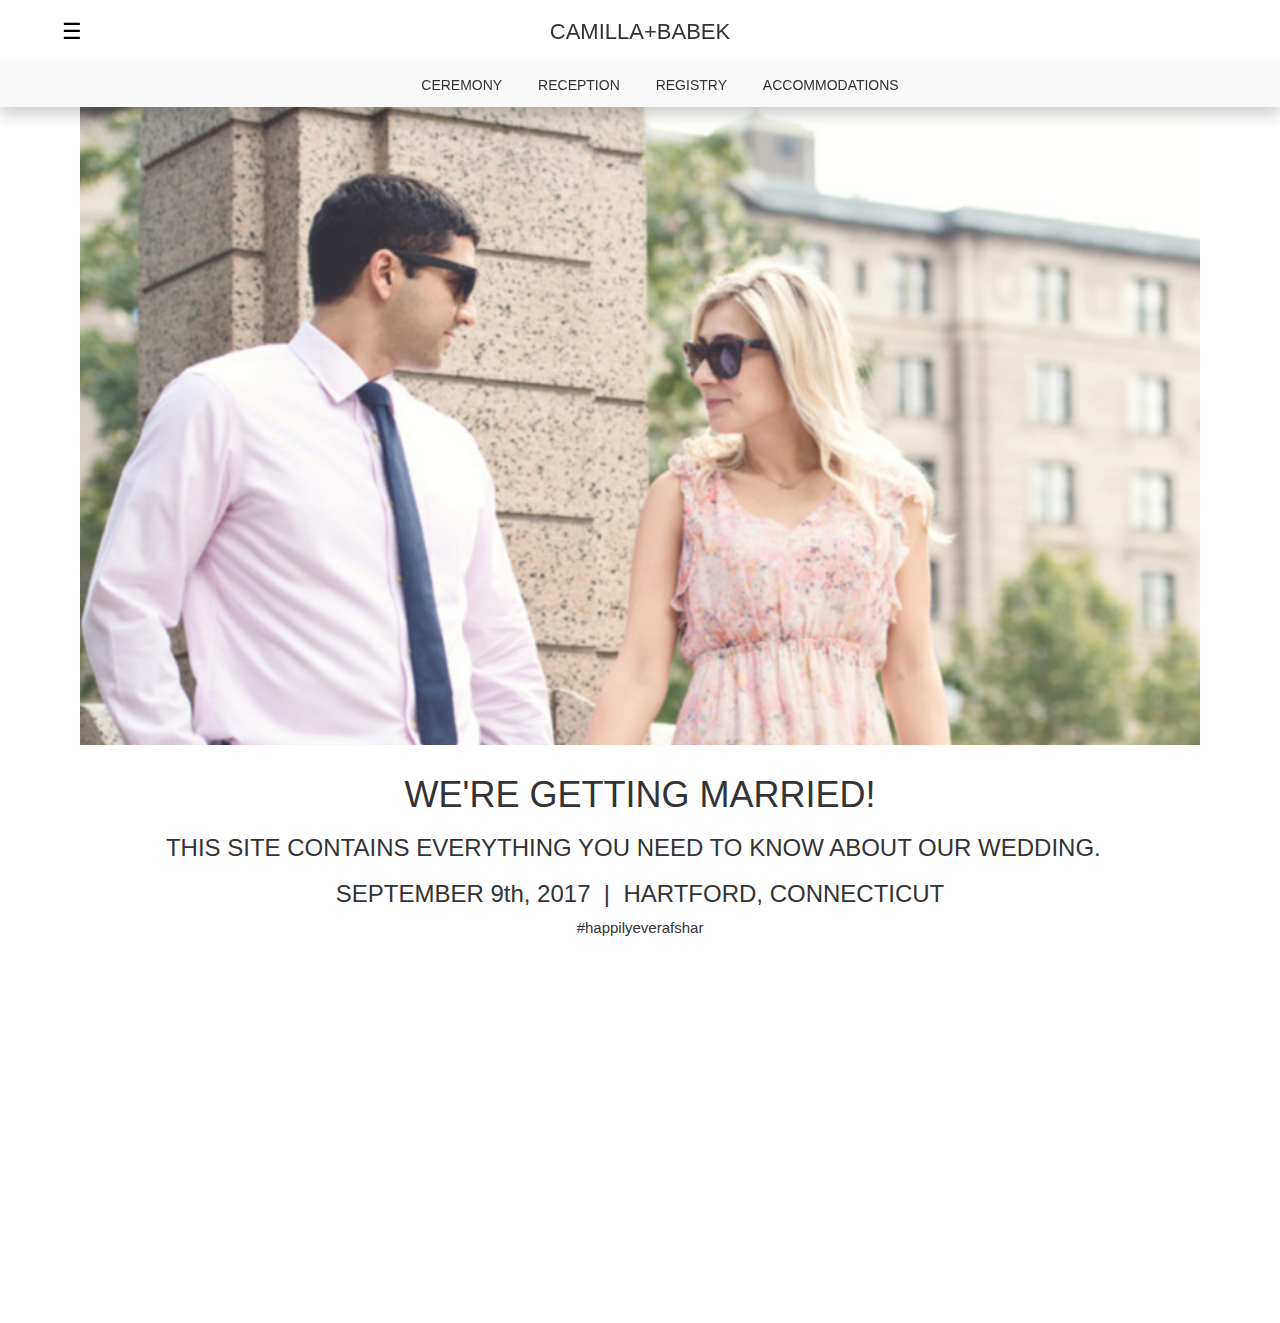
==== index.html @ c82cd3d7 "attire: formal" ====
<link rel="stylesheet" href="style.css">
<script src="https://cdnjs.cloudflare.com/ajax/libs/twitter-bootstrap/3.3.7/js/bootstrap.min.js"></script>
<script src="https://cdnjs.cloudflare.com/ajax/libs/jquery/3.1.0/jquery.min.js"></script>
<link href="https://cdnjs.cloudflare.com/ajax/libs/twitter-bootstrap/3.3.7/css/bootstrap.min.css" rel="stylesheet" />
<script src="script_withmobile.js"></script>
<script async src="//platform.twitter.com/widgets.js" charset="utf-8"></script>
<head>
<title>Camilla + Babek</title>
	<link rel="apple-touch-icon" sizes="57x57" href="/apple-icon-57x57.png">
	<link rel="apple-touch-icon" sizes="60x60" href="/apple-icon-60x60.png">
	<link rel="apple-touch-icon" sizes="72x72" href="/apple-icon-72x72.png">
	<link rel="apple-touch-icon" sizes="76x76" href="/apple-icon-76x76.png">
	<link rel="apple-touch-icon" sizes="114x114" href="/apple-icon-114x114.png">
	<link rel="apple-touch-icon" sizes="120x120" href="/apple-icon-120x120.png">
	<link rel="apple-touch-icon" sizes="144x144" href="/apple-icon-144x144.png">
	<link rel="apple-touch-icon" sizes="152x152" href="/apple-icon-152x152.png">
	<link rel="apple-touch-icon" sizes="180x180" href="/apple-icon-180x180.png">
	<link rel="icon" type="image/png" sizes="192x192"  href="/android-icon-192x192.png">
	<link rel="icon" type="image/png" sizes="32x32" href="/favicon-32x32.png">
	<link rel="icon" type="image/png" sizes="96x96" href="/favicon-96x96.png">
	<link rel="icon" type="image/png" sizes="16x16" href="/favicon-16x16.png">
	<link rel="manifest" href="/manifest.json">
	<meta name="msapplication-TileColor" content="#ffffff">
	<meta name="msapplication-TileImage" content="/ms-icon-144x144.png">
	<meta name="theme-color" content="#ffffff">
	
	<!-- fonts -->
		<link href="https://fonts.googleapis.com/css?family=Maven+Pro" rel="stylesheet">
</head>	
	<div class="dropdown navbar-fixed-top">
	  <button class="dropbtn"><span class="burger">&#9776;</span><a href="#" data-launch-view="welcome"><span>CAMILLA+BABEK</span></a></button>
		<ul class = "dropdown-content">
		  <li><a href="#" data-launch-view="CEREMONY">CEREMONY</a></li>
		  <li><a href="#" data-launch-view="RECEPTION">RECEPTION</a></li>
		  <li><a href="#" data-launch-view="REGISTRY">REGISTRY</a></li>
		  <li><a href="#" data-launch-view="ACCOMODATIONS">ACCOMMODATIONS</a></li>
	  </ul>
	</div>
	<body>
		<div id="welcome" class="view pgfontcolor">
			<div class="welcomeparallax pp"></div>
			<div class="welcome-text">
				<h1 class="text-align-center">
				WE'RE GETTING MARRIED!</h1>
				<h3 class="text-align-center">
				THIS SITE CONTAINS EVERYTHING YOU NEED TO KNOW ABOUT OUR WEDDING. &nbsp;</h3>
				<h3 class="text-align-center">
				SEPTEMBER 9th, 2017 &nbsp;| &nbsp;HARTFORD, CONNECTICUT</h3>
				<p class="text-align-center">
							<span style="font-size:15px">
								<a href="https://twitter.com/intent/tweet?button_hashtag=happilyeverafshar" class="tweet" data-show-count="false">#happilyeverafshar</a>
								<script async src="//platform.twitter.com/widgets.js" charset="utf-8"></script>
							</span>
				</p>
			</div>
		</div>
				<!--The Wedding-->
				<div id="CEREMONY" class="view pgfontcolor text-align-center">
					<hr class="ceremonyPg">
					<div class="ceremonyparallax pp">
					</div>
					<div class="ceremony-text">
					  <!--<h1 class="i1 wed-text">The Wedding Ceremony</h1> -->
						<h2 class="htwo">Saint Cyril and Saint Methodius Church</h3>
						<h4 class="hfour">55 Charter Oak Ave</h4>
						<h4 class="hfour">Hartford, CT 06106</h4>
						<h4 class="hfour"><i>Ceremony begins at 2:00 PM</i><h4>
						<h4 class="hfour"><i>Parking available at church</i><h4>
					</div>
				 </div>
				  <!--The Reception-->
				<div id="RECEPTION" class="view pgfontcolor">
					<hr class="receptionPg">
					<div class="receptionparallax pp">
					</div>  
					<div class="reception-text">
					  <!--<h1 class="text-align-center i1">The Reception</h1>-->
					  <h2 class="htwo">The Society Room of Hartford</h2>
						<h4 class="society-address hfour">31 Pratt St</h5>
						<h4 class="society-address hfour">Hartford, CT 06103</h5>
						<h5>Cocktail hour starts at 6:00PM</h5>
						<h5 class="hour"><i>Attire: Formal</i></h5>
						<h5 class="hour"><i>We recommend guests park in Pratt St lot beside venue.</i></h5>
						<h5 class="hour"><i>Parking vouchers available at reception.</i></h5>
					</div>
				  <br><br>  
				</div>
				  <!--The Registry-->
				<div id="REGISTRY" class="view pgfontcolor">
					<hr class="registryPg">
					<div class="registryparallax pp">
					</div>  
					<div class="registry-text text-align-center">
					  <!--<h1 class="i1 text-align-center">The Registry</h1>-->
					  <ul class="registrytbl text-align-center">
						<!--<li class="text-align-center">Coming Soon...</li>-->
						<li><a href="https://www.crateandbarrel.com/gift-registry/camilla-retecki-and-babek-afshar/r5692065" target='_blank'><img src="cratebarrel1.png" height="87" width="412" class="text-align-center"></a></li>
						<div><a href="https://www.crateandbarrel.com/gift-registry/camilla-retecki-and-babek-afshar/r5692065" target='_blank' text-decoration='none'>Click here to view our registry.</a></div>
						<!--		<li><img src="http://i.imgur.com/DUhgQKY.png" height="80" width="150" class="text-align-center"></li>
						  <li><img src="http://i.imgur.com/pPGOLxx.png" height="40" width="150" class="text-align-center"></li>
						  <li><img src="http://i.imgur.com/EYZwRKg.png" height="40" width="100" class="text-align-center"></li>
-->
						  </ul>	
					</div>
				</div>
		  <!--Lodging-->
				<div id="ACCOMODATIONS" class="view pgfontcolor">
					<hr class="lodgingPg">
					<div class="lodgingparallax pp">
					</div>					
					<div class="accomodations-text text-align-center">
						<h2 class="text-align-center i1">Please book by August 8 for preferred rates.</h2>
						<br>
						<ul class ="lodging-tbl">
							<li class="lodging-border">
								<h2 class="htwo">Hartford Marriott Downtown</h2>
								<h5><a href="https://www.google.com/maps/place/Hartford+Marriott+Downtown" class="hotellinks" target='_blank'>200 Columbus Blvd, Hartford, CT 06103</a></h5>
								<h5><a href="https://aws.passkey.com/go/reteckiafshar2017" target='_blank' class="hotellinks">Standard Room Single/Double - $119/night</a></h5>
								<h5><a href="https://aws.passkey.com/go/reteckiafshar2017" target='_blank'>Click to Book</a></h5>
								</li>
							<li class="lodging-border gap">
								<h2 class="htwo">Hilton Hartford Hotel</h2>
								<h5><a href="https://www.google.com/maps/place/Hilton+Hartford,+Trumbull+Street,+Hartford,+CT" class="hotellinks" target='_blank'>315 Trumbull St, Hartford, CT 06103</a></h5>
								<h5><a href="http://www.hilton.com/en/hi/groups/personalized/H/HFDHHHF-RAW-20170908/index.jhtml" class="hotellinks" target='_blank'>1 King Bed - $135/night</a></h5>
								<h5><a href="http://www.hilton.com/en/hi/groups/personalized/H/HFDHHHF-RAW-20170908/index.jhtml" class="hotellinks" target='_blank'>2 Double Beds - $135/night</a></h5>
								<h5><a href="http://www.hilton.com/en/hi/groups/personalized/H/HFDHHHF-RAW-20170908/index.jhtml" target='_blank'>Click to Book</a></h5>
							</li>
							<li class="gap">
								<h2 class="htwo">Residence Inn Hartford</h2>
								<h5><a href="https://www.google.com/maps/place/Residence+Inn+Hartford+Downtown,+CT/@41.767891,-72.6746597,17z/" class="hotellinks" target='_blank'>942 Main St, Hartford, CT 06103</a></h5>
								<h5>1 Bedroom Bi-level Loft, 1 King or 1 Queen - $149/night</h5>
								<h5>Group code: RTARTAD</h5>
								<h5>Parking - $5/night</h5>
								<h5><a href="http://www.marriott.com/hotels/travel/bdlri-residence-inn-hartford-downtown/" target='_blank'>Click to Book</a></h5>
							</li>			
						</ul>
					</div>
				</div>
	</body>
---- style.css ----
/* arimo - google web font	https://fonts.google.com/ */
/* Dropdown Button */
body {
	font-family: 'Maven Pro', sans-serif;
	
}
.burger {
	position: absolute;
	left: 62px;
}
.dropbtn {
    width: 100%;
    text-align: center;
	margin-left: auto;
	margin-right: auto;
    background-color: white;
    color: black;
    padding: 16px;
    font-size: 22px;
    border: none;
    cursor: pointer;
}
.dropbtn a {
  text-decoration: none;
  color: #333333;
}
.dropbtn a:hover {
  color: grey;
  text-decoration: none;
}
.dropbtn a:on
/* The container <div> - needed to position the dropdown content */
.dropdown {
	border-radius: 0;
	border: none;
	margin-bottom: 0;
}

/* Dropdown Content (Hidden by Default) */
.dropdown-content {
  display:none; width: 100%; text-align: center; left:0; right:0; 
  
    background-color: #f9f9f9;
    min-width: 160px;
    box-shadow: 0px 8px 16px 0px rgba(0,0,0,0.2);
  list-style: none;
}

/* Links inside the dropdown */
.dropdown-content li {
    color: #333333;
    padding: 12px 16px;
    /*text-decoration: none;*/
    display: inline-block;
}
.dropdown-content a {
  color:#333333;
  text-decoration: none;
}
/* Change color of dropdown links on hover */
.dropdown-content a:hover {
  color: grey;
  text-decoration: none;
}

/* Show the dropdown menu on hover */
.dropdown:hover .dropdown-content {
    display: inline-block;
}

/* Change the background color of the dropdown button when the dropdown content is shown */
/*.dropdown:hover .dropbtn {
    background-color: #3e8e41;
}*/
.text-align-center {
  text-align: center;
  /*font-family:Helvetica,Arial,sans-serif;*/
}


.tweet {
	color: inherit;
}

.tweet:hover {
	text-decoration: none;
}

/*Wedding Page CSS*/
.image-ctr {
  text-align: center;
}
.wed-img {

  width: 80%;  
  overflow: hidden;
}

.i1 {
  color: #333333;
}

.pgfontcolor {
	color: #333333;
}

.welcomeparallax {
  border: 10px solid white;
  border-left: 80px solid white;
  border-right: 80px solid white;
    /* The image used */
    background-image: url("bam2.png");
    /* Set a specific height */
	min-height: 75vh; 
	width: auto;
	height: auto;
    /* Create the parallax scrolling effect */
    background-attachment: fixed;
    background-position: 0px 100px;
    background-repeat: no-repeat;
    background-size: cover;
	margin-top: 80px;
}

.welcome-text {
  background-color: white;
  height: 420px;
/*  margin-top: 130px;*/
  /* margin-top: 20%; */
  margin-top: 1%;
  margin-bottom: 10%;
  bottom: -7%;
}

.ceremonyparallax {
	border: 10px solid white;
	border-left: 60px solid white;
	border-right: 60px solid white;
	background-image: url("church1.jpg");
    /* Set a specific height */
    min-height: 75vh; 

    /* Create the parallax scrolling effect */
    background-attachment: fixed;
/*    background-position: center; */
    background-position: 0px -50px;
    background-repeat: no-repeat;
    background-size: cover;
}

.ceremony-text {
  background-color: white;
  height: 450px;
  margin-top: 110px;
  /* margin-top: 25%; */
  text-align: center;
  }

.receptionparallax {
	border: 10px solid white;
	border-left: 60px solid white;
	border-right: 60px solid white;
    /* The image used */
/*    background-image: url("http://ctmonuments.net/wp-content/uploads/2011/05/Putnam-Bushnell-3.jpg");*/
	background-image: url("prattst2b.jpg");
    /* Set a specific height */
    min-height: 75vh; 

    /* Create the parallax scrolling effect */
    background-attachment: fixed;
    background-position: 0px 40px;
    min-width: 100%;
    background-repeat: no-repeat;
    background-size: cover; 
}

.registryparallax {
	border: 10px solid white;
	border-left: 60px solid white;
	border-right: 60px solid white;
	/* the image used */
	background-image: url("butts.jpg");
	min-height: 75vh;
    /* Create the parallax scrolling effect */
    background-attachment: fixed;
    background-position: 0px 40px;
    min-width: 100%;
    background-repeat: no-repeat;
    background-size: cover;
}

.lodgingparallax {
	border: 10px solid white;
	border-left: 60px solid white;
	border-right: 60px solid white;
	/* the image used */
	background-image: url("hartfordwater.jpg");
	min-height: 75vh;
    /* Create the parallax scrolling effect */
    background-attachment: fixed;
    background-position: 0px 40px;
    min-width: 100%;
    background-repeat: no-repeat;
    background-size: cover;

	}

.reception-text {
  background-color: white;
  height: 420px;
  margin-top: 110px;
  /* margin-top: 25%; */
  text-align: center;
  margin-left: auto;
  margin-right: auto;
  }

.registry-text {
  background-color: white;
  height: 300px;
  margin-top: 100px;
  /* margin-top: 25%; */
  margin-bottom: 200px;
  text-align: center;
}
  
.accomodations-text {
  background-color: white;
  height: 350px;
  margin-top: 10vh;
  margin-bottom: 10vh;
  /* margin-top: 20%; */
  text-align: center;
  margin-left: auto;
  margin-right: auto;
}

.hotellinks {
  color: inherit;
  text-decoration: none;
}

.registrytbl {
	text-decoration: none;	
	list-style-type: none;
	margin-right: 42px;
	margin-left: 0px;	
	}

.box {
	border: 2px solid black;
}

.lodging-tbl {
	text-decoration: none;
	list-style-type: none;
	margin-right: 38px;

}

.lodging-tbl li:hover {
	text-decoration: none;
}

.lodging-border {
	padding-bottom: 20px;
	border-bottom-style: solid;
	border-bottom-color: #333333;
	border-width: .2px;
}

.gap {
	margin-top: 20px;
}
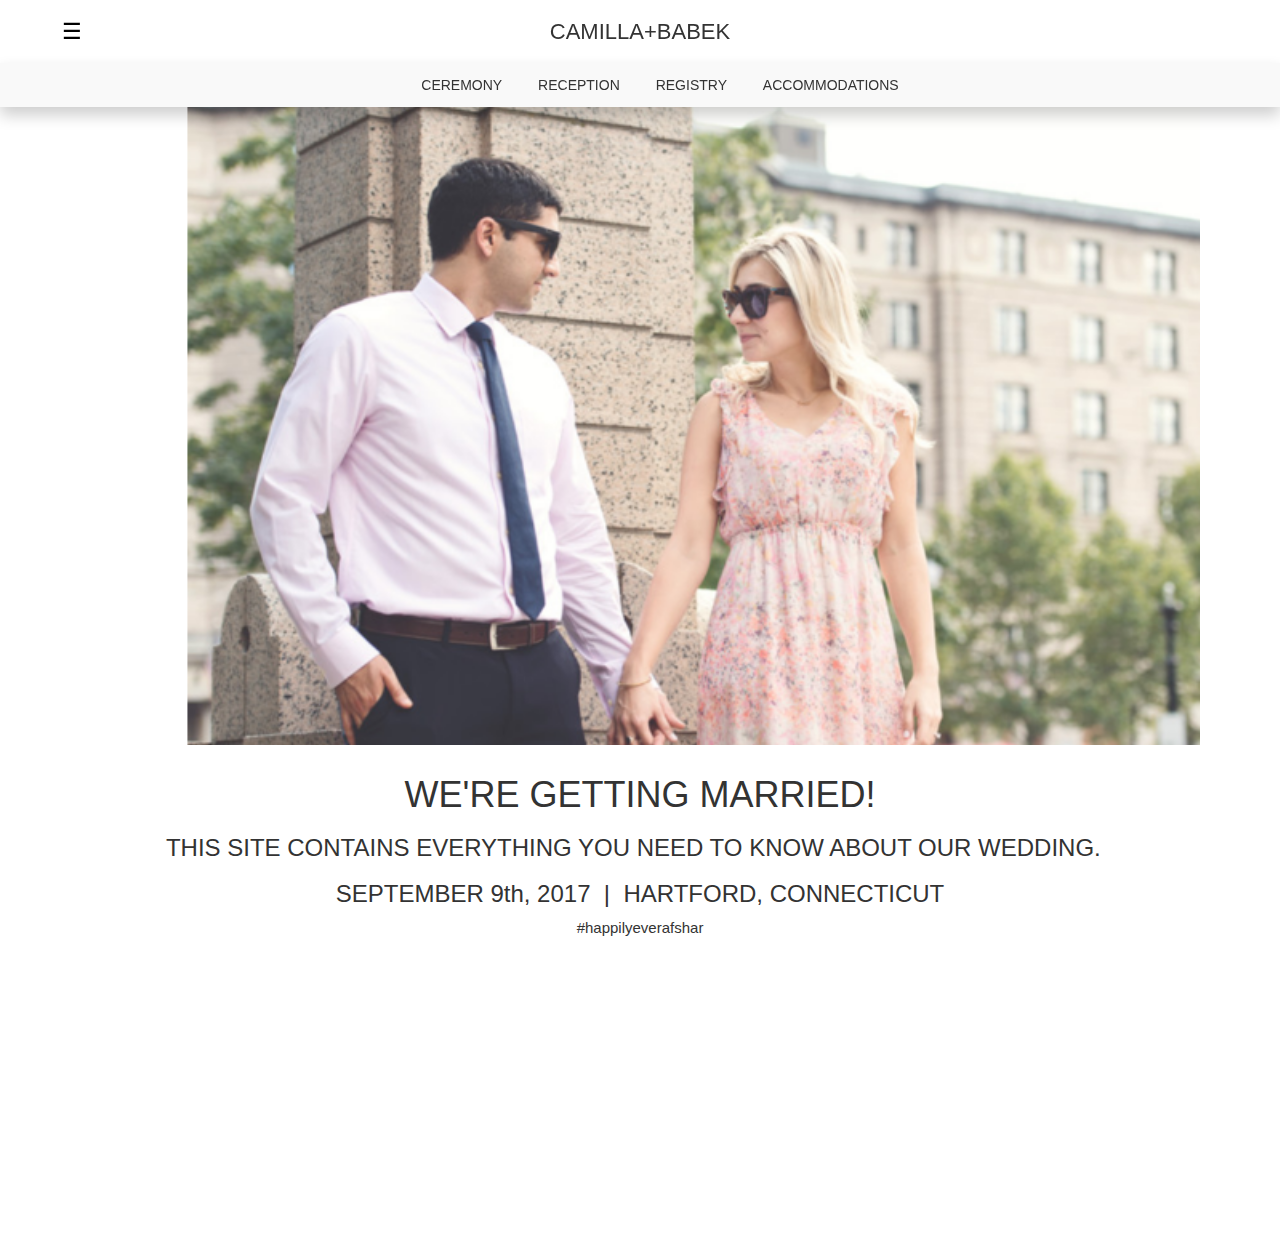
==== commit 684c7115: "test welcome back to bam - zoomed out" ====
--- a/index.html
+++ b/index.html
@@ -79,7 +79,7 @@
 						<h4 class="society-address hfour">31 Pratt St</h5>
 						<h4 class="society-address hfour">Hartford, CT 06103</h5>
 						<h5>Cocktail hour starts at 6:00PM</h5>
-						<h5 class="hour"><i>Attire: Formal</i></h5>
+						<h5>Attire: Black Tie Optional</h5>
 						<h5 class="hour"><i>We recommend guests park in Pratt St lot beside venue.</i></h5>
 						<h5 class="hour"><i>Parking vouchers available at reception.</i></h5>
 					</div>
--- a/style.css
+++ b/style.css
@@ -105,20 +105,20 @@
 }
 
 .welcomeparallax {
-  border: 10px solid white;
-  border-left: 80px solid white;
-  border-right: 80px solid white;
-    /* The image used */
-    background-image: url("bam2.png");
-    /* Set a specific height */
-	min-height: 75vh; 
+	border: 10px solid white;
+	border-left: 80px solid white;
+	border-right: 80px solid white;
+	/* The image used */
+	background-image: url("bam2_withwhite.png");
+	/* Set a specific height */
+	min-height: 75vh;
 	width: auto;
 	height: auto;
-    /* Create the parallax scrolling effect */
-    background-attachment: fixed;
-    background-position: 0px 100px;
-    background-repeat: no-repeat;
-    background-size: cover;
+	/* Create the parallax scrolling effect */
+	background-attachment: fixed;
+	background-position: 0px 100px;
+	background-repeat: no-repeat;
+	background-size: cover;
 	margin-top: 80px;
 }
 
@@ -128,7 +128,7 @@
 /*  margin-top: 130px;*/
   /* margin-top: 20%; */
   margin-top: 1%;
-  margin-bottom: 10%;
+  margin-bottom: 5vh;
   bottom: -7%;
 }
 
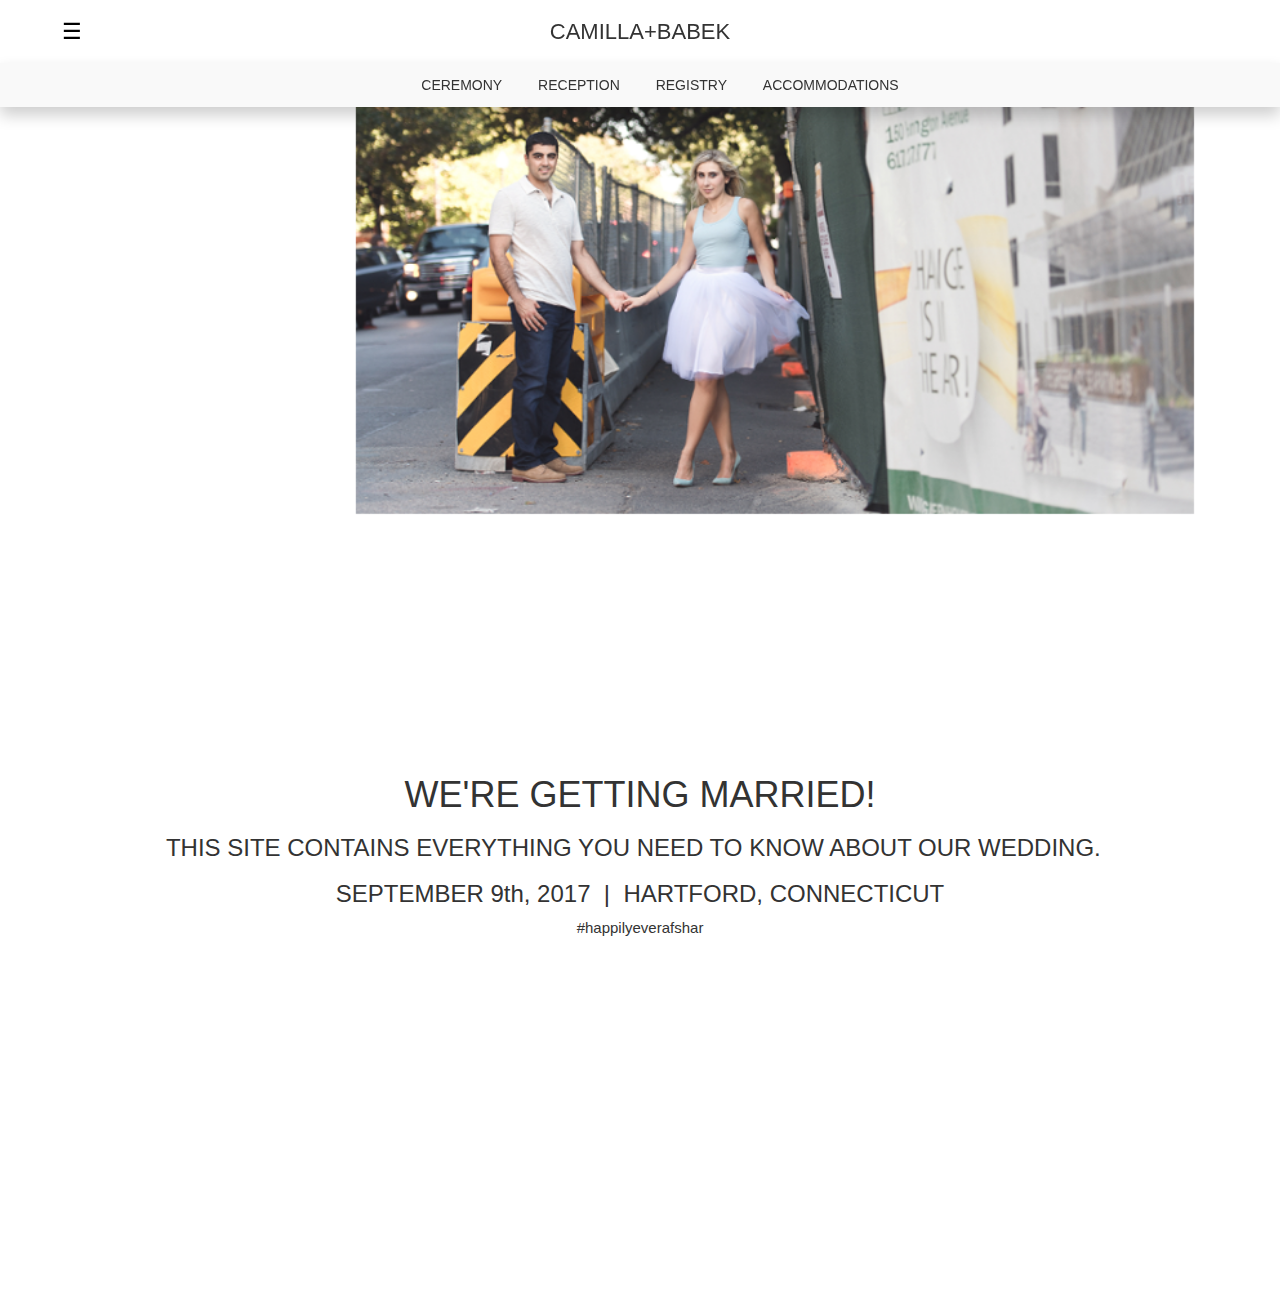
==== commit 56083f0a: "desktop spacing" ====
--- a/index.html
+++ b/index.html
@@ -109,7 +109,7 @@
 					<div class="lodgingparallax pp">
 					</div>					
 					<div class="accomodations-text text-align-center">
-						<h2 class="text-align-center i1">Please book by August 8 for preferred rates.</h2>
+						<h5 class="text-align-center i1">Please book by August 8 for preferred rates.</h5>
 						<br>
 						<ul class ="lodging-tbl">
 							<li class="lodging-border">
--- a/style.css
+++ b/style.css
@@ -108,17 +108,18 @@
 	border: 10px solid white;
 	border-left: 80px solid white;
 	border-right: 80px solid white;
-	/* The image used */
-	background-image: url("bam2_withwhite.png");
-	/* Set a specific height */
+    /* The image used */
+	/* background-image: url("construction_withwhite3.png"); */
+    background-image: url("construction_white1200wide.png");
+    /* Set a specific height */
 	min-height: 75vh;
 	width: auto;
 	height: auto;
-	/* Create the parallax scrolling effect */
-	background-attachment: fixed;
-	background-position: 0px 100px;
-	background-repeat: no-repeat;
-	background-size: cover;
+    /* Create the parallax scrolling effect */
+    background-attachment: fixed;
+    background-position: 0px 100px;
+    background-repeat: no-repeat;
+    background-size: cover;
 	margin-top: 80px;
 }
 
@@ -127,16 +128,17 @@
   height: 420px;
 /*  margin-top: 130px;*/
   /* margin-top: 20%; */
-  margin-top: 1%;
-  margin-bottom: 5vh;
-  bottom: -7%;
+  margin-top: .5vh;
+  margin-bottom: 12vh;
+  bottom: -2%;
 }
 
 .ceremonyparallax {
 	border: 10px solid white;
 	border-left: 60px solid white;
 	border-right: 60px solid white;
-	background-image: url("church1.jpg");
+	background-image: url("ceremonycrop_white1200wide2.png");
+	/* background-image: url("ceremony_withwhite.png"); */
     /* Set a specific height */
     min-height: 75vh; 
 
@@ -151,7 +153,8 @@
 .ceremony-text {
   background-color: white;
   height: 450px;
-  margin-top: 110px;
+  margin-top: 12vh;
+  margin-bottom: 10vh;
   /* margin-top: 25%; */
   text-align: center;
   }
@@ -162,7 +165,7 @@
 	border-right: 60px solid white;
     /* The image used */
 /*    background-image: url("http://ctmonuments.net/wp-content/uploads/2011/05/Putnam-Bushnell-3.jpg");*/
-	background-image: url("prattst2b.jpg");
+	background-image: url("reception_white1200wide.png");
     /* Set a specific height */
     min-height: 75vh; 
 
@@ -179,7 +182,7 @@
 	border-left: 60px solid white;
 	border-right: 60px solid white;
 	/* the image used */
-	background-image: url("butts.jpg");
+	background-image: url("registry_white1200wide.png");
 	min-height: 75vh;
     /* Create the parallax scrolling effect */
     background-attachment: fixed;
@@ -194,7 +197,7 @@
 	border-left: 60px solid white;
 	border-right: 60px solid white;
 	/* the image used */
-	background-image: url("hartfordwater.jpg");
+	background-image: url("lodging_white1200wide.png");
 	min-height: 75vh;
     /* Create the parallax scrolling effect */
     background-attachment: fixed;
@@ -204,35 +207,37 @@
     background-size: cover;
 
 	}
-
+	
 .reception-text {
   background-color: white;
   height: 420px;
-  margin-top: 110px;
+  margin-top: 5vh;
+  margin-bottom: 12vh;
   /* margin-top: 25%; */
   text-align: center;
   margin-left: auto;
   margin-right: auto;
-  }
+}
 
 .registry-text {
   background-color: white;
   height: 300px;
-  margin-top: 100px;
+  margin-top: 1vh;
   /* margin-top: 25%; */
-  margin-bottom: 200px;
+  margin-bottom: 29vh;
   text-align: center;
 }
   
 .accomodations-text {
   background-color: white;
   height: 350px;
-  margin-top: 10vh;
+  margin-top: 5vh;
   margin-bottom: 10vh;
   /* margin-top: 20%; */
   text-align: center;
   margin-left: auto;
   margin-right: auto;
+  width: 650px;
 }
 
 .hotellinks {
@@ -263,12 +268,12 @@
 }
 
 .lodging-border {
-	padding-bottom: 20px;
+	padding-bottom: 15px;
 	border-bottom-style: solid;
 	border-bottom-color: #333333;
 	border-width: .2px;
 }
 
 .gap {
-	margin-top: 20px;
+	margin-top: 15px;
 }